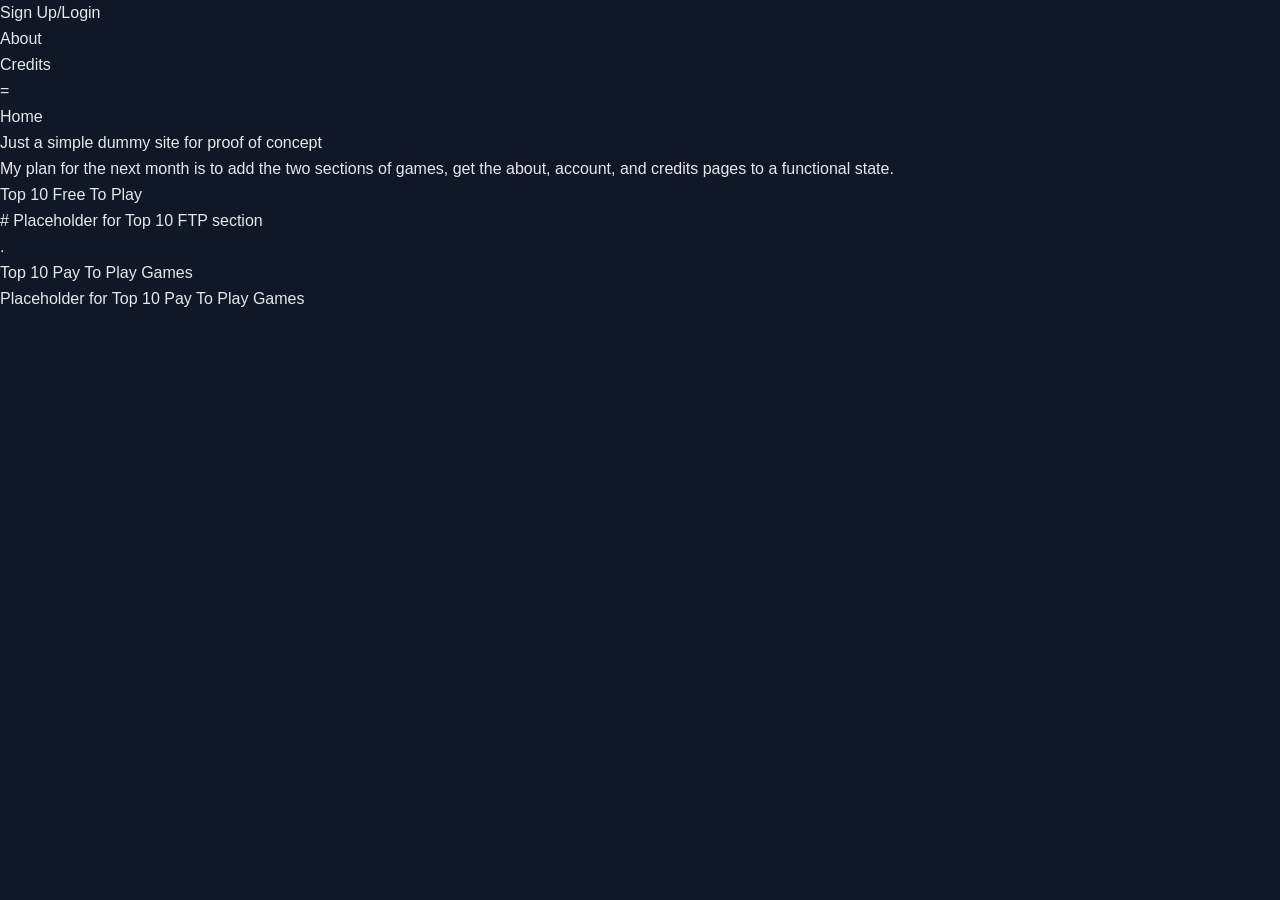
==== index.html @ 2b250dda "First Commit" ====
<!DOCTYPE html>
<html>

<head>
    <title>Gamespulse Capstone</title>
    <meta name="viewport" content="width=device-width, initial-scale=1">
    <style>
        @import url('https://fonts.googleapis.com/css2?family=BBH+Sans+Bogle&family=Oswald&display=swap');
    </style>
    <link href="output.css" rel="stylesheet">
</head>

<body class="bg-gray-900 text-gray-200 leading-relaxed">
    <header>
        <nav id="nav-list">
            <ul>
                <li><a href="account.html">Sign Up/Login</a></li>
                <li><a href="about.html">About</a></li>
                <li><a href="credits.html">Credits</a></li>
            </ul>
        </nav>
        <button type="button" onclick="toggleMenu(event)">=</button>
    </header>
    <section class="hero" aria-label="Intro hero">
        <div class="hero-content">
            <h1>Home</h1>
            <p class="subtitle">Just a simple dummy site for proof of concept</p>
        </div>
    
        <h2>

          My plan for the next month is to add the two sections of games, get the about, account, and credits pages to a functional state.

        </h2>
         

        <h2>
            Top 10 Free To Play
        </h2>
        
        # Placeholder for Top 10 FTP section
            
            <figcaption>.</figcaption>
        </figure>

        <p>
           
        </p>

        </p>
    </section>
    <section>
        <h2>
         Top 10 Pay To Play Games
        </h2>
        <h2>
           Placeholder for Top 10 Pay To Play Games
        </h2>

        </p>
    </section>
    <section id="desktop-section">
        <h2>
          
        <h2>
          
        </h2>  
          
      
          
        </p>
    </section>
    <script src="script.js"></script>
</body>
</html>
---- output.css ----
/*! tailwindcss v4.3.3 | MIT License | https://tailwindcss.com */
@layer properties;
@layer theme, base, components, utilities;
@layer theme {
  :root, :host {
    --font-sans: -apple-system, BlinkMacSystemFont, "Segoe UI", Roboto, "Helvetica Neue",
      "Noto Sans", Arial, sans-serif, "Apple Color Emoji", "Segoe UI Emoji",
      "Segoe UI Symbol", "Noto Color Emoji";
    --font-mono: ui-monospace, SFMono-Regular, Menlo, Monaco, Consolas, "Liberation Mono",
      "Courier New", monospace;
    --color-gray-200: oklch(92.8% 0.006 264.531);
    --color-gray-900: oklch(21% 0.034 264.665);
    --leading-relaxed: 1.625;
    --ease-in: cubic-bezier(0.4, 0, 1, 1);
    --ease-out: cubic-bezier(0, 0, 0.2, 1);
    --default-transition-duration: 150ms;
    --default-transition-timing-function: cubic-bezier(0.4, 0, 0.2, 1);
    --default-font-family: var(--font-sans);
    --default-mono-font-family: var(--font-mono);
  }
}
@layer base {
  *, ::after, ::before, ::backdrop, ::file-selector-button {
    box-sizing: border-box;
    margin: 0;
    padding: 0;
    border: 0 solid;
  }
  html, :host {
    line-height: 1.5;
    -webkit-text-size-adjust: 100%;
    tab-size: 4;
    font-family: var(--default-font-family, -apple-system, BlinkMacSystemFont, "Segoe UI", Roboto, "Helvetica Neue", "Noto Sans", Arial, sans-serif, "Apple Color Emoji", "Segoe UI Emoji", "Segoe UI Symbol", "Noto Color Emoji");
    font-feature-settings: var(--default-font-feature-settings, normal);
    font-variation-settings: var(--default-font-variation-settings, normal);
    -webkit-tap-highlight-color: transparent;
  }
  hr {
    height: 0;
    color: inherit;
    border-top-width: 1px;
  }
  abbr:where([title]) {
    -webkit-text-decoration: underline dotted;
    text-decoration: underline dotted;
  }
  h1, h2, h3, h4, h5, h6 {
    font-size: inherit;
    font-weight: inherit;
  }
  a {
    color: inherit;
    -webkit-text-decoration: inherit;
    text-decoration: inherit;
  }
  b, strong {
    font-weight: bolder;
  }
  code, kbd, samp, pre {
    font-family: var(--default-mono-font-family, ui-monospace, SFMono-Regular, Menlo, Monaco, Consolas, "Liberation Mono", "Courier New", monospace);
    font-feature-settings: var(--default-mono-font-feature-settings, normal);
    font-variation-settings: var(--default-mono-font-variation-settings, normal);
    font-size: 1em;
  }
  small {
    font-size: 80%;
  }
  sub, sup {
    font-size: 75%;
    line-height: 0;
    position: relative;
    vertical-align: baseline;
  }
  sub {
    bottom: -0.25em;
  }
  sup {
    top: -0.5em;
  }
  table {
    text-indent: 0;
    border-color: inherit;
    border-collapse: collapse;
  }
  :-moz-focusring:where(:not(iframe)) {
    outline: auto;
  }
  progress {
    vertical-align: baseline;
  }
  summary {
    display: list-item;
  }
  ol, ul, menu {
    list-style: none;
  }
  img, svg, video, canvas, audio, iframe, embed, object {
    display: block;
    vertical-align: middle;
  }
  img, video {
    max-width: 100%;
    height: auto;
  }
  button, input, select, optgroup, textarea, ::file-selector-button {
    font: inherit;
    font-feature-settings: inherit;
    font-variation-settings: inherit;
    letter-spacing: inherit;
    color: inherit;
    border-radius: 0;
    background-color: transparent;
    opacity: 1;
  }
  :where(select:is([multiple], [size])) optgroup {
    font-weight: bolder;
  }
  :where(select:is([multiple], [size])) optgroup option {
    padding-inline-start: 20px;
  }
  ::file-selector-button {
    margin-inline-end: 4px;
  }
  ::placeholder {
    opacity: 1;
  }
  @supports (not (-webkit-appearance: -apple-pay-button))  or (contain-intrinsic-size: 1px) {
    ::placeholder {
      color: currentcolor;
      @supports (color: color-mix(in lab, red, red)) {
        color: color-mix(in oklab, currentcolor 50%, transparent);
      }
    }
  }
  textarea {
    resize: vertical;
  }
  ::-webkit-search-decoration {
    -webkit-appearance: none;
  }
  ::-webkit-date-and-time-value {
    min-height: 1lh;
    text-align: inherit;
  }
  ::-webkit-datetime-edit {
    display: inline-flex;
  }
  ::-webkit-datetime-edit-fields-wrapper {
    padding: 0;
  }
  ::-webkit-datetime-edit, ::-webkit-datetime-edit-year-field, ::-webkit-datetime-edit-month-field, ::-webkit-datetime-edit-day-field, ::-webkit-datetime-edit-hour-field, ::-webkit-datetime-edit-minute-field, ::-webkit-datetime-edit-second-field, ::-webkit-datetime-edit-millisecond-field, ::-webkit-datetime-edit-meridiem-field {
    padding-block: 0;
  }
  ::-webkit-calendar-picker-indicator {
    line-height: 1;
  }
  :-moz-ui-invalid {
    box-shadow: none;
  }
  button, input:where([type="button"], [type="reset"], [type="submit"]), ::file-selector-button {
    appearance: button;
  }
  ::-webkit-inner-spin-button, ::-webkit-outer-spin-button {
    height: auto;
  }
  [hidden]:where(:not([hidden="until-found"])) {
    display: none !important;
  }
}
@layer utilities {
  .block {
    display: block;
  }
  .table {
    display: table;
  }
  .border-collapse {
    border-collapse: collapse;
  }
  .resize {
    resize: both;
  }
  .border {
    border-style: var(--tw-border-style);
    border-width: 1px;
  }
  .bg-gray-900 {
    background-color: var(--color-gray-900);
  }
  .leading-relaxed {
    --tw-leading: var(--leading-relaxed);
    line-height: var(--leading-relaxed);
  }
  .text-gray-200 {
    color: var(--color-gray-200);
  }
  .underline {
    text-decoration-line: underline;
  }
  .outline {
    outline-style: var(--tw-outline-style);
    outline-width: 1px;
  }
  .transition {
    transition-property: color, background-color, border-color, outline-color, text-decoration-color, fill, stroke, --tw-gradient-from, --tw-gradient-via, --tw-gradient-to, opacity, box-shadow, transform, translate, scale, rotate, filter, -webkit-backdrop-filter, backdrop-filter, display, content-visibility, overlay, pointer-events;
    transition-timing-function: var(--tw-ease, var(--default-transition-timing-function));
    transition-duration: var(--tw-duration, var(--default-transition-duration));
  }
  .ease-in {
    --tw-ease: var(--ease-in);
    transition-timing-function: var(--ease-in);
  }
  .ease-out {
    --tw-ease: var(--ease-out);
    transition-timing-function: var(--ease-out);
  }
}
@property --tw-border-style {
  syntax: "*";
  inherits: false;
  initial-value: solid;
}
@property --tw-leading {
  syntax: "*";
  inherits: false;
}
@property --tw-outline-style {
  syntax: "*";
  inherits: false;
  initial-value: solid;
}
@property --tw-ease {
  syntax: "*";
  inherits: false;
}
@layer properties {
  @supports ((-webkit-hyphens: none) and (not (margin-trim: inline))) or ((-moz-orient: inline) and (not (color:rgb(from red r g b)))) {
    *, ::before, ::after, ::backdrop {
      --tw-border-style: solid;
      --tw-leading: initial;
      --tw-outline-style: solid;
      --tw-ease: initial;
    }
  }
}
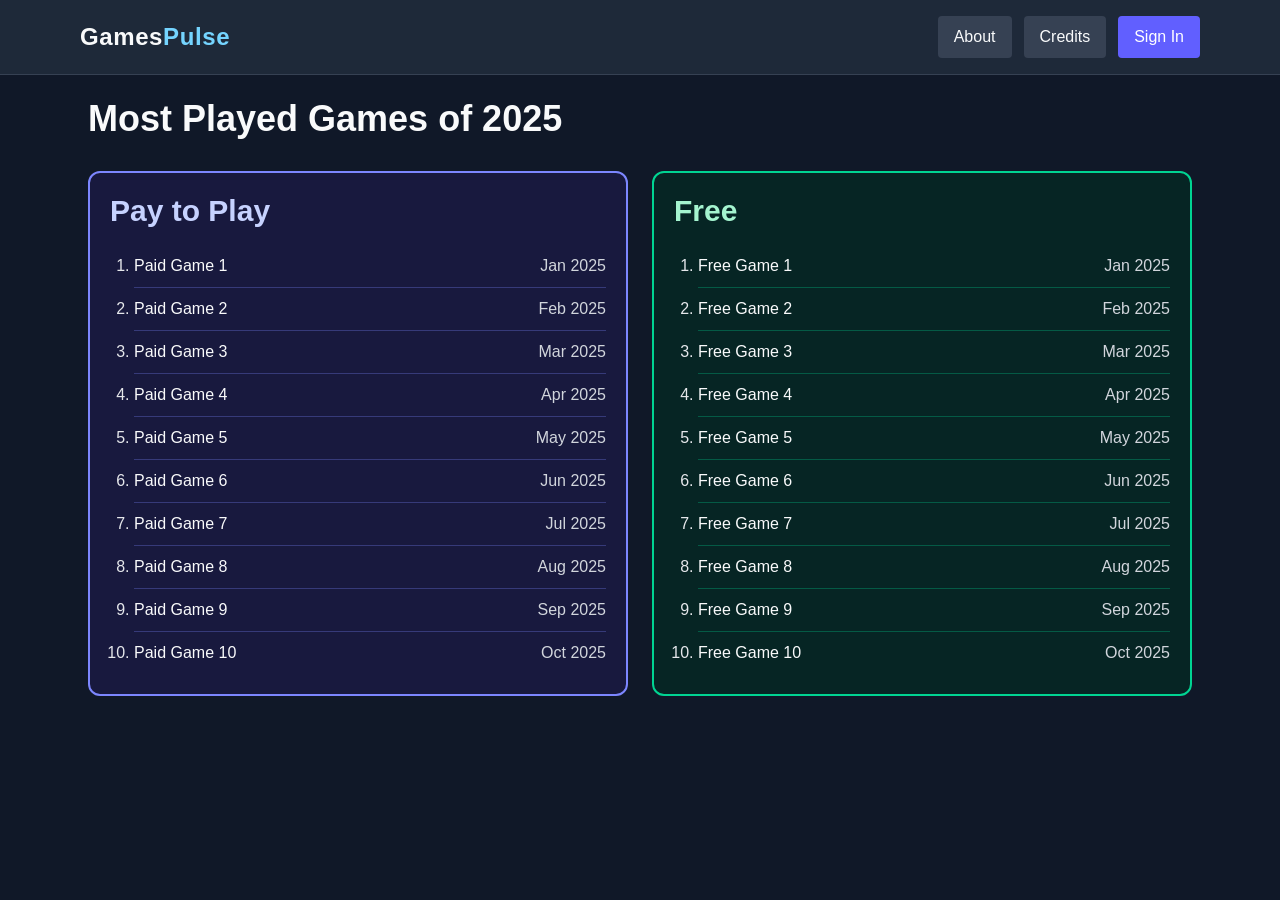
==== commit c712c926: "baseline. Plan to make some more changes" ====
--- a/index.html
+++ b/index.html
@@ -1,75 +1,67 @@
 <!DOCTYPE html>
-<html>
+<html lang="en">
+<head>
+  <title>GamesPulse | Most Played Games of 2025</title>
+  <meta name="viewport" content="width=device-width, initial-scale=1">
+  <link href="output.css" rel="stylesheet">
+</head>
+<body class="bg-gray-900 text-gray-200 leading-relaxed">
 
-<head>
-    <title>Gamespulse Capstone</title>
-    <meta name="viewport" content="width=device-width, initial-scale=1">
-    <style>
-        @import url('https://fonts.googleapis.com/css2?family=BBH+Sans+Bogle&family=Oswald&display=swap');
-    </style>
-    <link href="output.css" rel="stylesheet">
-</head>
+  <header class="bg-gray-800 border-b border-gray-700">
+    <div class="max-w-6xl mx-auto flex flex-wrap items-center justify-between gap-4 p-4">
+      <a href="index.html" aria-label="GamesPulse home" class="text-2xl font-extrabold tracking-wide text-gray-50 rounded focus:outline-none focus:ring-2 focus:ring-sky-300">Games<span class="text-sky-300">Pulse</span></a>
+      <nav id="nav-list" aria-label="Main">
+        <ul class="flex flex-wrap gap-3">
+          <li><a href="about.html" class="inline-block bg-gray-700 hover:bg-gray-600 text-gray-50 px-4 py-2 rounded focus:outline-none focus:ring-2 focus:ring-sky-300">About</a></li>
+          <li><a href="credits.html" class="inline-block bg-gray-700 hover:bg-gray-600 text-gray-50 px-4 py-2 rounded focus:outline-none focus:ring-2 focus:ring-sky-300">Credits</a></li>
+          <li><a href="account.html" class="inline-block bg-indigo-500 hover:bg-indigo-400 text-white px-4 py-2 rounded focus:outline-none focus:ring-2 focus:ring-sky-300">Sign In</a></li>
+        </ul>
+      </nav>
+    </div>
+  </header>
 
-<body class="bg-gray-900 text-gray-200 leading-relaxed">
-    <header>
-        <nav id="nav-list">
-            <ul>
-                <li><a href="account.html">Sign Up/Login</a></li>
-                <li><a href="about.html">About</a></li>
-                <li><a href="credits.html">Credits</a></li>
-            </ul>
-        </nav>
-        <button type="button" onclick="toggleMenu(event)">=</button>
-    </header>
-    <section class="hero" aria-label="Intro hero">
-        <div class="hero-content">
-            <h1>Home</h1>
-            <p class="subtitle">Just a simple dummy site for proof of concept</p>
-        </div>
-    
-        <h2>
+  <main class="max-w-6xl mx-auto p-6 space-y-8">
+    <h1 class="text-4xl font-bold text-gray-50">Most Played Games of 2025</h1>
 
-          My plan for the next month is to add the two sections of games, get the about, account, and credits pages to a functional state.
+    <div class="grid gap-6 md:grid-cols-2 items-start">
 
-        </h2>
-         
+      <!-- PAY TO PLAY (left) -->
+      <section aria-labelledby="paid-heading" class="bg-indigo-950/60 border-2 border-indigo-400 rounded-xl p-5">
+        <h2 id="paid-heading" class="text-3xl font-bold text-indigo-200 mb-4">Pay to Play</h2>
+        <ol class="list-decimal pl-6 divide-y divide-indigo-400/30">
+          <li class="py-2"><div class="flex justify-between gap-4"><span class="text-gray-50">Paid Game 1</span><time class="text-gray-300" datetime="2025-01-01">Jan 2025</time></div></li>
+          <li class="py-2"><div class="flex justify-between gap-4"><span class="text-gray-50">Paid Game 2</span><time class="text-gray-300" datetime="2025-02-01">Feb 2025</time></div></li>
+          <li class="py-2"><div class="flex justify-between gap-4"><span class="text-gray-50">Paid Game 3</span><time class="text-gray-300" datetime="2025-03-01">Mar 2025</time></div></li>
+          <li class="py-2"><div class="flex justify-between gap-4"><span class="text-gray-50">Paid Game 4</span><time class="text-gray-300" datetime="2025-04-01">Apr 2025</time></div></li>
+          <li class="py-2"><div class="flex justify-between gap-4"><span class="text-gray-50">Paid Game 5</span><time class="text-gray-300" datetime="2025-05-01">May 2025</time></div></li>
+          <li class="py-2"><div class="flex justify-between gap-4"><span class="text-gray-50">Paid Game 6</span><time class="text-gray-300" datetime="2025-06-01">Jun 2025</time></div></li>
+          <li class="py-2"><div class="flex justify-between gap-4"><span class="text-gray-50">Paid Game 7</span><time class="text-gray-300" datetime="2025-07-01">Jul 2025</time></div></li>
+          <li class="py-2"><div class="flex justify-between gap-4"><span class="text-gray-50">Paid Game 8</span><time class="text-gray-300" datetime="2025-08-01">Aug 2025</time></div></li>
+          <li class="py-2"><div class="flex justify-between gap-4"><span class="text-gray-50">Paid Game 9</span><time class="text-gray-300" datetime="2025-09-01">Sep 2025</time></div></li>
+          <li class="py-2"><div class="flex justify-between gap-4"><span class="text-gray-50">Paid Game 10</span><time class="text-gray-300" datetime="2025-10-01">Oct 2025</time></div></li>
+        </ol>
+      </section>
 
-        <h2>
-            Top 10 Free To Play
-        </h2>
-        
-        # Placeholder for Top 10 FTP section
-            
-            <figcaption>.</figcaption>
-        </figure>
+      <!-- FREE (right) -->
+      <section aria-labelledby="free-heading" class="bg-emerald-950/60 border-2 border-emerald-400 rounded-xl p-5">
+        <h2 id="free-heading" class="text-3xl font-bold text-emerald-200 mb-4">Free</h2>
+        <ol class="list-decimal pl-6 divide-y divide-emerald-400/30">
+          <li class="py-2"><div class="flex justify-between gap-4"><span class="text-gray-50">Free Game 1</span><time class="text-gray-300" datetime="2025-01-01">Jan 2025</time></div></li>
+          <li class="py-2"><div class="flex justify-between gap-4"><span class="text-gray-50">Free Game 2</span><time class="text-gray-300" datetime="2025-02-01">Feb 2025</time></div></li>
+          <li class="py-2"><div class="flex justify-between gap-4"><span class="text-gray-50">Free Game 3</span><time class="text-gray-300" datetime="2025-03-01">Mar 2025</time></div></li>
+          <li class="py-2"><div class="flex justify-between gap-4"><span class="text-gray-50">Free Game 4</span><time class="text-gray-300" datetime="2025-04-01">Apr 2025</time></div></li>
+          <li class="py-2"><div class="flex justify-between gap-4"><span class="text-gray-50">Free Game 5</span><time class="text-gray-300" datetime="2025-05-01">May 2025</time></div></li>
+          <li class="py-2"><div class="flex justify-between gap-4"><span class="text-gray-50">Free Game 6</span><time class="text-gray-300" datetime="2025-06-01">Jun 2025</time></div></li>
+          <li class="py-2"><div class="flex justify-between gap-4"><span class="text-gray-50">Free Game 7</span><time class="text-gray-300" datetime="2025-07-01">Jul 2025</time></div></li>
+          <li class="py-2"><div class="flex justify-between gap-4"><span class="text-gray-50">Free Game 8</span><time class="text-gray-300" datetime="2025-08-01">Aug 2025</time></div></li>
+          <li class="py-2"><div class="flex justify-between gap-4"><span class="text-gray-50">Free Game 9</span><time class="text-gray-300" datetime="2025-09-01">Sep 2025</time></div></li>
+          <li class="py-2"><div class="flex justify-between gap-4"><span class="text-gray-50">Free Game 10</span><time class="text-gray-300" datetime="2025-10-01">Oct 2025</time></div></li>
+        </ol>
+      </section>
 
-        <p>
-           
-        </p>
+    </div>
+  </main>
 
-        </p>
-    </section>
-    <section>
-        <h2>
-         Top 10 Pay To Play Games
-        </h2>
-        <h2>
-           Placeholder for Top 10 Pay To Play Games
-        </h2>
-
-        </p>
-    </section>
-    <section id="desktop-section">
-        <h2>
-          
-        <h2>
-          
-        </h2>  
-          
-      
-          
-        </p>
-    </section>
-    <script src="script.js"></script>
+  <script src="script.js"></script>
 </body>
 </html>
--- a/output.css
+++ b/output.css
@@ -8,9 +8,47 @@
       "Segoe UI Symbol", "Noto Color Emoji";
     --font-mono: ui-monospace, SFMono-Regular, Menlo, Monaco, Consolas, "Liberation Mono",
       "Courier New", monospace;
+    --color-red-300: oklch(80.8% 0.114 19.571);
+    --color-emerald-200: oklch(90.5% 0.093 164.15);
+    --color-emerald-400: oklch(76.5% 0.177 163.223);
+    --color-emerald-950: oklch(26.2% 0.051 172.552);
+    --color-sky-300: oklch(82.8% 0.111 230.318);
+    --color-indigo-200: oklch(87% 0.065 274.039);
+    --color-indigo-400: oklch(67.3% 0.182 276.935);
+    --color-indigo-500: oklch(58.5% 0.233 277.117);
+    --color-indigo-950: oklch(25.7% 0.09 281.288);
+    --color-gray-50: oklch(98.5% 0.002 247.839);
+    --color-gray-100: oklch(96.7% 0.003 264.542);
     --color-gray-200: oklch(92.8% 0.006 264.531);
+    --color-gray-300: oklch(87.2% 0.01 258.338);
+    --color-gray-600: oklch(44.6% 0.03 256.802);
+    --color-gray-700: oklch(37.3% 0.034 259.733);
+    --color-gray-800: oklch(27.8% 0.033 256.848);
     --color-gray-900: oklch(21% 0.034 264.665);
+    --color-white: #fff;
+    --spacing: 0.25rem;
+    --container-md: 28rem;
+    --container-3xl: 48rem;
+    --container-6xl: 72rem;
+    --text-sm: 0.875rem;
+    --text-sm--line-height: calc(1.25 / 0.875);
+    --text-base: 1rem;
+    --text-base--line-height: calc(1.5 / 1);
+    --text-xl: 1.25rem;
+    --text-xl--line-height: calc(1.75 / 1.25);
+    --text-2xl: 1.5rem;
+    --text-2xl--line-height: calc(2 / 1.5);
+    --text-3xl: 1.875rem;
+    --text-3xl--line-height: calc(2.25 / 1.875);
+    --text-4xl: 2.25rem;
+    --text-4xl--line-height: calc(2.5 / 2.25);
+    --font-weight-semibold: 600;
+    --font-weight-bold: 700;
+    --font-weight-extrabold: 800;
+    --tracking-wide: 0.025em;
     --leading-relaxed: 1.625;
+    --radius-lg: 0.5rem;
+    --radius-xl: 0.75rem;
     --ease-in: cubic-bezier(0.4, 0, 1, 1);
     --ease-out: cubic-bezier(0, 0, 0.2, 1);
     --default-transition-duration: 150ms;
@@ -168,31 +206,342 @@
   }
 }
 @layer utilities {
+  .mx-auto {
+    margin-inline: auto;
+  }
+  .mt-12 {
+    margin-top: calc(var(--spacing) * 12);
+  }
+  .mb-1 {
+    margin-bottom: var(--spacing);
+  }
+  .mb-4 {
+    margin-bottom: calc(var(--spacing) * 4);
+  }
+  .mb-5 {
+    margin-bottom: calc(var(--spacing) * 5);
+  }
   .block {
     display: block;
   }
+  .flex {
+    display: flex;
+  }
+  .grid {
+    display: grid;
+  }
+  .inline-block {
+    display: inline-block;
+  }
   .table {
     display: table;
   }
+  .aspect-3\/4 {
+    aspect-ratio: 3/4;
+  }
+  .w-full {
+    width: 100%;
+  }
+  .max-w-3xl {
+    max-width: var(--container-3xl);
+  }
+  .max-w-6xl {
+    max-width: var(--container-6xl);
+  }
+  .max-w-md {
+    max-width: var(--container-md);
+  }
   .border-collapse {
     border-collapse: collapse;
   }
   .resize {
     resize: both;
+  }
+  .list-decimal {
+    list-style-type: decimal;
+  }
+  .list-disc {
+    list-style-type: disc;
+  }
+  .grid-cols-\[repeat\(auto-fill\,minmax\(9rem\,1fr\)\)\] {
+    grid-template-columns: repeat(auto-fill,minmax(9rem,1fr));
+  }
+  .flex-col {
+    flex-direction: column;
+  }
+  .flex-wrap {
+    flex-wrap: wrap;
+  }
+  .items-center {
+    align-items: center;
+  }
+  .items-start {
+    align-items: flex-start;
+  }
+  .justify-between {
+    justify-content: space-between;
+  }
+  .gap-3 {
+    gap: calc(var(--spacing) * 3);
+  }
+  .gap-4 {
+    gap: calc(var(--spacing) * 4);
+  }
+  .gap-6 {
+    gap: calc(var(--spacing) * 6);
+  }
+  :where(.space-y-1 > :not(:last-child)) {
+    --tw-space-y-reverse: 0;
+    margin-block-start: calc(var(--spacing) * var(--tw-space-y-reverse));
+    margin-block-end: calc(var(--spacing) * calc(1 - var(--tw-space-y-reverse)));
+  }
+  :where(.space-y-2 > :not(:last-child)) {
+    --tw-space-y-reverse: 0;
+    margin-block-start: calc(calc(var(--spacing) * 2) * var(--tw-space-y-reverse));
+    margin-block-end: calc(calc(var(--spacing) * 2) * calc(1 - var(--tw-space-y-reverse)));
+  }
+  :where(.space-y-3 > :not(:last-child)) {
+    --tw-space-y-reverse: 0;
+    margin-block-start: calc(calc(var(--spacing) * 3) * var(--tw-space-y-reverse));
+    margin-block-end: calc(calc(var(--spacing) * 3) * calc(1 - var(--tw-space-y-reverse)));
+  }
+  :where(.space-y-4 > :not(:last-child)) {
+    --tw-space-y-reverse: 0;
+    margin-block-start: calc(calc(var(--spacing) * 4) * var(--tw-space-y-reverse));
+    margin-block-end: calc(calc(var(--spacing) * 4) * calc(1 - var(--tw-space-y-reverse)));
+  }
+  :where(.space-y-6 > :not(:last-child)) {
+    --tw-space-y-reverse: 0;
+    margin-block-start: calc(calc(var(--spacing) * 6) * var(--tw-space-y-reverse));
+    margin-block-end: calc(calc(var(--spacing) * 6) * calc(1 - var(--tw-space-y-reverse)));
+  }
+  :where(.space-y-8 > :not(:last-child)) {
+    --tw-space-y-reverse: 0;
+    margin-block-start: calc(calc(var(--spacing) * 8) * var(--tw-space-y-reverse));
+    margin-block-end: calc(calc(var(--spacing) * 8) * calc(1 - var(--tw-space-y-reverse)));
+  }
+  :where(.divide-y > :not(:last-child)) {
+    --tw-divide-y-reverse: 0;
+    border-bottom-style: var(--tw-border-style);
+    border-top-style: var(--tw-border-style);
+    border-top-width: calc(1px * var(--tw-divide-y-reverse));
+    border-bottom-width: calc(1px * calc(1 - var(--tw-divide-y-reverse)));
+  }
+  :where(.divide-emerald-400 > :not(:last-child)) {
+    border-color: var(--color-emerald-400);
+  }
+  :where(.divide-emerald-400\/30 > :not(:last-child)) {
+    border-color: color-mix(in srgb, oklch(76.5% 0.177 163.223) 30%, transparent);
+    @supports (color: color-mix(in lab, red, red)) {
+      border-color: color-mix(in oklab, var(--color-emerald-400) 30%, transparent);
+    }
+  }
+  :where(.divide-indigo-400 > :not(:last-child)) {
+    border-color: var(--color-indigo-400);
+  }
+  :where(.divide-indigo-400\/30 > :not(:last-child)) {
+    border-color: color-mix(in srgb, oklch(67.3% 0.182 276.935) 30%, transparent);
+    @supports (color: color-mix(in lab, red, red)) {
+      border-color: color-mix(in oklab, var(--color-indigo-400) 30%, transparent);
+    }
+  }
+  .overflow-hidden {
+    overflow: hidden;
+  }
+  .rounded {
+    border-radius: 0.25rem;
+  }
+  .rounded-lg {
+    border-radius: var(--radius-lg);
+  }
+  .rounded-xl {
+    border-radius: var(--radius-xl);
   }
   .border {
     border-style: var(--tw-border-style);
     border-width: 1px;
   }
+  .border-2 {
+    border-style: var(--tw-border-style);
+    border-width: 2px;
+  }
+  .border-t {
+    border-top-style: var(--tw-border-style);
+    border-top-width: 1px;
+  }
+  .border-b {
+    border-bottom-style: var(--tw-border-style);
+    border-bottom-width: 1px;
+  }
+  .border-emerald-400 {
+    border-color: var(--color-emerald-400);
+  }
+  .border-emerald-400\/40 {
+    border-color: color-mix(in srgb, oklch(76.5% 0.177 163.223) 40%, transparent);
+    @supports (color: color-mix(in lab, red, red)) {
+      border-color: color-mix(in oklab, var(--color-emerald-400) 40%, transparent);
+    }
+  }
+  .border-emerald-400\/50 {
+    border-color: color-mix(in srgb, oklch(76.5% 0.177 163.223) 50%, transparent);
+    @supports (color: color-mix(in lab, red, red)) {
+      border-color: color-mix(in oklab, var(--color-emerald-400) 50%, transparent);
+    }
+  }
+  .border-gray-600 {
+    border-color: var(--color-gray-600);
+  }
+  .border-gray-700 {
+    border-color: var(--color-gray-700);
+  }
+  .border-indigo-400 {
+    border-color: var(--color-indigo-400);
+  }
+  .border-indigo-400\/40 {
+    border-color: color-mix(in srgb, oklch(67.3% 0.182 276.935) 40%, transparent);
+    @supports (color: color-mix(in lab, red, red)) {
+      border-color: color-mix(in oklab, var(--color-indigo-400) 40%, transparent);
+    }
+  }
+  .border-indigo-400\/50 {
+    border-color: color-mix(in srgb, oklch(67.3% 0.182 276.935) 50%, transparent);
+    @supports (color: color-mix(in lab, red, red)) {
+      border-color: color-mix(in oklab, var(--color-indigo-400) 50%, transparent);
+    }
+  }
+  .bg-emerald-950 {
+    background-color: var(--color-emerald-950);
+  }
+  .bg-emerald-950\/60 {
+    background-color: color-mix(in srgb, oklch(26.2% 0.051 172.552) 60%, transparent);
+    @supports (color: color-mix(in lab, red, red)) {
+      background-color: color-mix(in oklab, var(--color-emerald-950) 60%, transparent);
+    }
+  }
+  .bg-gray-700 {
+    background-color: var(--color-gray-700);
+  }
+  .bg-gray-800 {
+    background-color: var(--color-gray-800);
+  }
   .bg-gray-900 {
     background-color: var(--color-gray-900);
+  }
+  .bg-indigo-500 {
+    background-color: var(--color-indigo-500);
+  }
+  .bg-indigo-950 {
+    background-color: var(--color-indigo-950);
+  }
+  .bg-indigo-950\/60 {
+    background-color: color-mix(in srgb, oklch(25.7% 0.09 281.288) 60%, transparent);
+    @supports (color: color-mix(in lab, red, red)) {
+      background-color: color-mix(in oklab, var(--color-indigo-950) 60%, transparent);
+    }
+  }
+  .object-cover {
+    object-fit: cover;
+  }
+  .p-2 {
+    padding: calc(var(--spacing) * 2);
+  }
+  .p-3 {
+    padding: calc(var(--spacing) * 3);
+  }
+  .p-4 {
+    padding: calc(var(--spacing) * 4);
+  }
+  .p-5 {
+    padding: calc(var(--spacing) * 5);
+  }
+  .p-6 {
+    padding: calc(var(--spacing) * 6);
+  }
+  .px-4 {
+    padding-inline: calc(var(--spacing) * 4);
+  }
+  .py-2 {
+    padding-block: calc(var(--spacing) * 2);
+  }
+  .pb-2 {
+    padding-bottom: calc(var(--spacing) * 2);
+  }
+  .pl-6 {
+    padding-left: calc(var(--spacing) * 6);
+  }
+  .text-center {
+    text-align: center;
+  }
+  .text-2xl {
+    font-size: var(--text-2xl);
+    line-height: var(--tw-leading, var(--text-2xl--line-height));
+  }
+  .text-3xl {
+    font-size: var(--text-3xl);
+    line-height: var(--tw-leading, var(--text-3xl--line-height));
+  }
+  .text-4xl {
+    font-size: var(--text-4xl);
+    line-height: var(--tw-leading, var(--text-4xl--line-height));
+  }
+  .text-base {
+    font-size: var(--text-base);
+    line-height: var(--tw-leading, var(--text-base--line-height));
+  }
+  .text-sm {
+    font-size: var(--text-sm);
+    line-height: var(--tw-leading, var(--text-sm--line-height));
+  }
+  .text-xl {
+    font-size: var(--text-xl);
+    line-height: var(--tw-leading, var(--text-xl--line-height));
   }
   .leading-relaxed {
     --tw-leading: var(--leading-relaxed);
     line-height: var(--leading-relaxed);
   }
+  .font-bold {
+    --tw-font-weight: var(--font-weight-bold);
+    font-weight: var(--font-weight-bold);
+  }
+  .font-extrabold {
+    --tw-font-weight: var(--font-weight-extrabold);
+    font-weight: var(--font-weight-extrabold);
+  }
+  .font-semibold {
+    --tw-font-weight: var(--font-weight-semibold);
+    font-weight: var(--font-weight-semibold);
+  }
+  .tracking-wide {
+    --tw-tracking: var(--tracking-wide);
+    letter-spacing: var(--tracking-wide);
+  }
+  .text-emerald-200 {
+    color: var(--color-emerald-200);
+  }
+  .text-gray-50 {
+    color: var(--color-gray-50);
+  }
+  .text-gray-100 {
+    color: var(--color-gray-100);
+  }
   .text-gray-200 {
     color: var(--color-gray-200);
+  }
+  .text-gray-300 {
+    color: var(--color-gray-300);
+  }
+  .text-indigo-200 {
+    color: var(--color-indigo-200);
+  }
+  .text-red-300 {
+    color: var(--color-red-300);
+  }
+  .text-sky-300 {
+    color: var(--color-sky-300);
+  }
+  .text-white {
+    color: var(--color-white);
   }
   .underline {
     text-decoration-line: underline;
@@ -214,6 +563,43 @@
     --tw-ease: var(--ease-out);
     transition-timing-function: var(--ease-out);
   }
+  @media (hover: hover) {
+    .hover\:bg-gray-600:hover {
+      background-color: var(--color-gray-600);
+    }
+    .hover\:bg-indigo-400:hover {
+      background-color: var(--color-indigo-400);
+    }
+    .hover\:underline:hover {
+      text-decoration-line: underline;
+    }
+  }
+  .focus\:ring-2:focus {
+    --tw-ring-shadow: var(--tw-ring-inset,) 0 0 0 calc(2px + var(--tw-ring-offset-width)) var(--tw-ring-color, currentcolor);
+    box-shadow: var(--tw-inset-shadow), var(--tw-inset-ring-shadow), var(--tw-ring-offset-shadow), var(--tw-ring-shadow), var(--tw-shadow);
+  }
+  .focus\:ring-sky-300:focus {
+    --tw-ring-color: var(--color-sky-300);
+  }
+  .focus\:outline-none:focus {
+    --tw-outline-style: none;
+    outline-style: none;
+  }
+  @media (width >= 48rem) {
+    .md\:grid-cols-2 {
+      grid-template-columns: repeat(2, minmax(0, 1fr));
+    }
+  }
+}
+@property --tw-space-y-reverse {
+  syntax: "*";
+  inherits: false;
+  initial-value: 0;
+}
+@property --tw-divide-y-reverse {
+  syntax: "*";
+  inherits: false;
+  initial-value: 0;
 }
 @property --tw-border-style {
   syntax: "*";
@@ -224,6 +610,14 @@
   syntax: "*";
   inherits: false;
 }
+@property --tw-font-weight {
+  syntax: "*";
+  inherits: false;
+}
+@property --tw-tracking {
+  syntax: "*";
+  inherits: false;
+}
 @property --tw-outline-style {
   syntax: "*";
   inherits: false;
@@ -232,14 +626,97 @@
 @property --tw-ease {
   syntax: "*";
   inherits: false;
+}
+@property --tw-shadow {
+  syntax: "*";
+  inherits: false;
+  initial-value: 0 0 #0000;
+}
+@property --tw-shadow-color {
+  syntax: "*";
+  inherits: false;
+}
+@property --tw-shadow-alpha {
+  syntax: "<percentage>";
+  inherits: false;
+  initial-value: 100%;
+}
+@property --tw-inset-shadow {
+  syntax: "*";
+  inherits: false;
+  initial-value: 0 0 #0000;
+}
+@property --tw-inset-shadow-color {
+  syntax: "*";
+  inherits: false;
+}
+@property --tw-inset-shadow-alpha {
+  syntax: "<percentage>";
+  inherits: false;
+  initial-value: 100%;
+}
+@property --tw-ring-color {
+  syntax: "*";
+  inherits: false;
+}
+@property --tw-ring-shadow {
+  syntax: "*";
+  inherits: false;
+  initial-value: 0 0 #0000;
+}
+@property --tw-inset-ring-color {
+  syntax: "*";
+  inherits: false;
+}
+@property --tw-inset-ring-shadow {
+  syntax: "*";
+  inherits: false;
+  initial-value: 0 0 #0000;
+}
+@property --tw-ring-inset {
+  syntax: "*";
+  inherits: false;
+}
+@property --tw-ring-offset-width {
+  syntax: "<length>";
+  inherits: false;
+  initial-value: 0px;
+}
+@property --tw-ring-offset-color {
+  syntax: "*";
+  inherits: false;
+  initial-value: #fff;
+}
+@property --tw-ring-offset-shadow {
+  syntax: "*";
+  inherits: false;
+  initial-value: 0 0 #0000;
 }
 @layer properties {
   @supports ((-webkit-hyphens: none) and (not (margin-trim: inline))) or ((-moz-orient: inline) and (not (color:rgb(from red r g b)))) {
     *, ::before, ::after, ::backdrop {
+      --tw-space-y-reverse: 0;
+      --tw-divide-y-reverse: 0;
       --tw-border-style: solid;
       --tw-leading: initial;
+      --tw-font-weight: initial;
+      --tw-tracking: initial;
       --tw-outline-style: solid;
       --tw-ease: initial;
-    }
-  }
-}
+      --tw-shadow: 0 0 #0000;
+      --tw-shadow-color: initial;
+      --tw-shadow-alpha: 100%;
+      --tw-inset-shadow: 0 0 #0000;
+      --tw-inset-shadow-color: initial;
+      --tw-inset-shadow-alpha: 100%;
+      --tw-ring-color: initial;
+      --tw-ring-shadow: 0 0 #0000;
+      --tw-inset-ring-color: initial;
+      --tw-inset-ring-shadow: 0 0 #0000;
+      --tw-ring-inset: initial;
+      --tw-ring-offset-width: 0px;
+      --tw-ring-offset-color: #fff;
+      --tw-ring-offset-shadow: 0 0 #0000;
+    }
+  }
+}
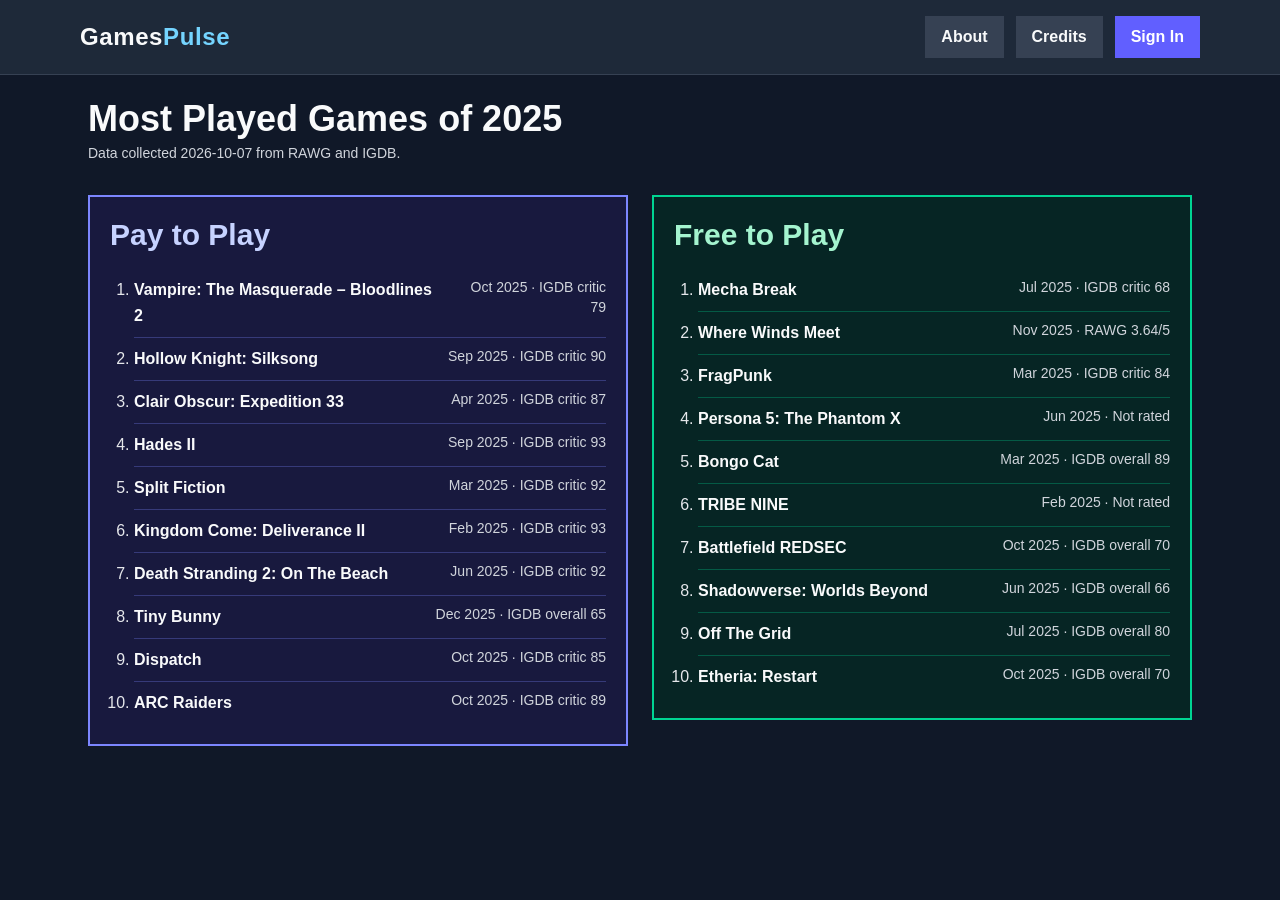
==== commit 0121baac: "added visuals and each sections as a proof of progress" ====
--- a/index.html
+++ b/index.html
@@ -1,67 +1,52 @@
 <!DOCTYPE html>
 <html lang="en">
 <head>
-  <title>GamesPulse | Most Played Games of 2025</title>
+  <title>GamesPulse Capstone | Most Played Games of 2025</title>
   <meta name="viewport" content="width=device-width, initial-scale=1">
   <link href="output.css" rel="stylesheet">
 </head>
-<body class="bg-gray-900 text-gray-200 leading-relaxed">
+<body style="font-family: Arial, Helvetica, sans-serif;" class="bg-gray-900 text-gray-200 leading-relaxed">
 
   <header class="bg-gray-800 border-b border-gray-700">
     <div class="max-w-6xl mx-auto flex flex-wrap items-center justify-between gap-4 p-4">
-      <a href="index.html" aria-label="GamesPulse home" class="text-2xl font-extrabold tracking-wide text-gray-50 rounded focus:outline-none focus:ring-2 focus:ring-sky-300">Games<span class="text-sky-300">Pulse</span></a>
+      <a href="index.html" aria-label="GamesPulse home" class="text-2xl font-bold tracking-wide text-gray-50 focus:outline-none focus:ring-2 focus:ring-sky-300">Games<span class="text-sky-300">Pulse</span></a>
       <nav id="nav-list" aria-label="Main">
         <ul class="flex flex-wrap gap-3">
-          <li><a href="about.html" class="inline-block bg-gray-700 hover:bg-gray-600 text-gray-50 px-4 py-2 rounded focus:outline-none focus:ring-2 focus:ring-sky-300">About</a></li>
-          <li><a href="credits.html" class="inline-block bg-gray-700 hover:bg-gray-600 text-gray-50 px-4 py-2 rounded focus:outline-none focus:ring-2 focus:ring-sky-300">Credits</a></li>
-          <li><a href="account.html" class="inline-block bg-indigo-500 hover:bg-indigo-400 text-white px-4 py-2 rounded focus:outline-none focus:ring-2 focus:ring-sky-300">Sign In</a></li>
+          <li><a href="about.html" class="inline-block bg-gray-700 hover:bg-gray-600 text-gray-50 font-bold px-4 py-2 focus:outline-none focus:ring-2 focus:ring-sky-300">About</a></li>
+          <li><a href="credits.html" class="inline-block bg-gray-700 hover:bg-gray-600 text-gray-50 font-bold px-4 py-2 focus:outline-none focus:ring-2 focus:ring-sky-300">Credits</a></li>
+          <li><a href="account.html" class="inline-block bg-indigo-500 hover:bg-indigo-400 text-white font-bold px-4 py-2 focus:outline-none focus:ring-2 focus:ring-sky-300">Sign In</a></li>
         </ul>
       </nav>
     </div>
   </header>
 
   <main class="max-w-6xl mx-auto p-6 space-y-8">
-    <h1 class="text-4xl font-bold text-gray-50">Most Played Games of 2025</h1>
+    <div class="space-y-1">
+      <h1 class="text-4xl font-bold text-gray-50">Most Played Games of 2025</h1>
+      <p id="collected" class="text-sm text-gray-300"></p>
+    </div>
 
     <div class="grid gap-6 md:grid-cols-2 items-start">
 
       <!-- PAY TO PLAY (left) -->
-      <section aria-labelledby="paid-heading" class="bg-indigo-950/60 border-2 border-indigo-400 rounded-xl p-5">
+      <section aria-labelledby="paid-heading" class="bg-indigo-950/60 border-2 border-indigo-400 p-5">
         <h2 id="paid-heading" class="text-3xl font-bold text-indigo-200 mb-4">Pay to Play</h2>
-        <ol class="list-decimal pl-6 divide-y divide-indigo-400/30">
-          <li class="py-2"><div class="flex justify-between gap-4"><span class="text-gray-50">Paid Game 1</span><time class="text-gray-300" datetime="2025-01-01">Jan 2025</time></div></li>
-          <li class="py-2"><div class="flex justify-between gap-4"><span class="text-gray-50">Paid Game 2</span><time class="text-gray-300" datetime="2025-02-01">Feb 2025</time></div></li>
-          <li class="py-2"><div class="flex justify-between gap-4"><span class="text-gray-50">Paid Game 3</span><time class="text-gray-300" datetime="2025-03-01">Mar 2025</time></div></li>
-          <li class="py-2"><div class="flex justify-between gap-4"><span class="text-gray-50">Paid Game 4</span><time class="text-gray-300" datetime="2025-04-01">Apr 2025</time></div></li>
-          <li class="py-2"><div class="flex justify-between gap-4"><span class="text-gray-50">Paid Game 5</span><time class="text-gray-300" datetime="2025-05-01">May 2025</time></div></li>
-          <li class="py-2"><div class="flex justify-between gap-4"><span class="text-gray-50">Paid Game 6</span><time class="text-gray-300" datetime="2025-06-01">Jun 2025</time></div></li>
-          <li class="py-2"><div class="flex justify-between gap-4"><span class="text-gray-50">Paid Game 7</span><time class="text-gray-300" datetime="2025-07-01">Jul 2025</time></div></li>
-          <li class="py-2"><div class="flex justify-between gap-4"><span class="text-gray-50">Paid Game 8</span><time class="text-gray-300" datetime="2025-08-01">Aug 2025</time></div></li>
-          <li class="py-2"><div class="flex justify-between gap-4"><span class="text-gray-50">Paid Game 9</span><time class="text-gray-300" datetime="2025-09-01">Sep 2025</time></div></li>
-          <li class="py-2"><div class="flex justify-between gap-4"><span class="text-gray-50">Paid Game 10</span><time class="text-gray-300" datetime="2025-10-01">Oct 2025</time></div></li>
+        <ol id="paid-list" class="list-decimal pl-6 divide-y divide-indigo-400/30">
+          <li class="py-2">Loading...</li>
         </ol>
       </section>
 
-      <!-- FREE (right) -->
-      <section aria-labelledby="free-heading" class="bg-emerald-950/60 border-2 border-emerald-400 rounded-xl p-5">
-        <h2 id="free-heading" class="text-3xl font-bold text-emerald-200 mb-4">Free</h2>
-        <ol class="list-decimal pl-6 divide-y divide-emerald-400/30">
-          <li class="py-2"><div class="flex justify-between gap-4"><span class="text-gray-50">Free Game 1</span><time class="text-gray-300" datetime="2025-01-01">Jan 2025</time></div></li>
-          <li class="py-2"><div class="flex justify-between gap-4"><span class="text-gray-50">Free Game 2</span><time class="text-gray-300" datetime="2025-02-01">Feb 2025</time></div></li>
-          <li class="py-2"><div class="flex justify-between gap-4"><span class="text-gray-50">Free Game 3</span><time class="text-gray-300" datetime="2025-03-01">Mar 2025</time></div></li>
-          <li class="py-2"><div class="flex justify-between gap-4"><span class="text-gray-50">Free Game 4</span><time class="text-gray-300" datetime="2025-04-01">Apr 2025</time></div></li>
-          <li class="py-2"><div class="flex justify-between gap-4"><span class="text-gray-50">Free Game 5</span><time class="text-gray-300" datetime="2025-05-01">May 2025</time></div></li>
-          <li class="py-2"><div class="flex justify-between gap-4"><span class="text-gray-50">Free Game 6</span><time class="text-gray-300" datetime="2025-06-01">Jun 2025</time></div></li>
-          <li class="py-2"><div class="flex justify-between gap-4"><span class="text-gray-50">Free Game 7</span><time class="text-gray-300" datetime="2025-07-01">Jul 2025</time></div></li>
-          <li class="py-2"><div class="flex justify-between gap-4"><span class="text-gray-50">Free Game 8</span><time class="text-gray-300" datetime="2025-08-01">Aug 2025</time></div></li>
-          <li class="py-2"><div class="flex justify-between gap-4"><span class="text-gray-50">Free Game 9</span><time class="text-gray-300" datetime="2025-09-01">Sep 2025</time></div></li>
-          <li class="py-2"><div class="flex justify-between gap-4"><span class="text-gray-50">Free Game 10</span><time class="text-gray-300" datetime="2025-10-01">Oct 2025</time></div></li>
+      <!-- FREE TO PLAY (right) -->
+      <section aria-labelledby="free-heading" class="bg-emerald-950/60 border-2 border-emerald-400 p-5">
+        <h2 id="free-heading" class="text-3xl font-bold text-emerald-200 mb-4">Free to Play</h2>
+        <ol id="free-list" class="list-decimal pl-6 divide-y divide-emerald-400/30">
+          <li class="py-2">Loading...</li>
         </ol>
       </section>
 
     </div>
   </main>
 
-  <script src="script.js"></script>
+  <script src="games.js"></script>
 </body>
 </html>
--- a/output.css
+++ b/output.css
@@ -12,15 +12,18 @@
     --color-emerald-200: oklch(90.5% 0.093 164.15);
     --color-emerald-400: oklch(76.5% 0.177 163.223);
     --color-emerald-950: oklch(26.2% 0.051 172.552);
+    --color-sky-200: oklch(90.1% 0.058 230.902);
     --color-sky-300: oklch(82.8% 0.111 230.318);
     --color-indigo-200: oklch(87% 0.065 274.039);
     --color-indigo-400: oklch(67.3% 0.182 276.935);
     --color-indigo-500: oklch(58.5% 0.233 277.117);
+    --color-indigo-600: oklch(51.1% 0.262 276.966);
     --color-indigo-950: oklch(25.7% 0.09 281.288);
     --color-gray-50: oklch(98.5% 0.002 247.839);
     --color-gray-100: oklch(96.7% 0.003 264.542);
     --color-gray-200: oklch(92.8% 0.006 264.531);
     --color-gray-300: oklch(87.2% 0.01 258.338);
+    --color-gray-500: oklch(55.1% 0.027 264.364);
     --color-gray-600: oklch(44.6% 0.03 256.802);
     --color-gray-700: oklch(37.3% 0.034 259.733);
     --color-gray-800: oklch(27.8% 0.033 256.848);
@@ -32,23 +35,15 @@
     --container-6xl: 72rem;
     --text-sm: 0.875rem;
     --text-sm--line-height: calc(1.25 / 0.875);
-    --text-base: 1rem;
-    --text-base--line-height: calc(1.5 / 1);
-    --text-xl: 1.25rem;
-    --text-xl--line-height: calc(1.75 / 1.25);
     --text-2xl: 1.5rem;
     --text-2xl--line-height: calc(2 / 1.5);
     --text-3xl: 1.875rem;
     --text-3xl--line-height: calc(2.25 / 1.875);
     --text-4xl: 2.25rem;
     --text-4xl--line-height: calc(2.5 / 2.25);
-    --font-weight-semibold: 600;
     --font-weight-bold: 700;
-    --font-weight-extrabold: 800;
     --tracking-wide: 0.025em;
     --leading-relaxed: 1.625;
-    --radius-lg: 0.5rem;
-    --radius-xl: 0.75rem;
     --ease-in: cubic-bezier(0.4, 0, 1, 1);
     --ease-out: cubic-bezier(0, 0, 0.2, 1);
     --default-transition-duration: 150ms;
@@ -209,18 +204,12 @@
   .mx-auto {
     margin-inline: auto;
   }
-  .mt-12 {
-    margin-top: calc(var(--spacing) * 12);
-  }
-  .mb-1 {
-    margin-bottom: var(--spacing);
+  .mb-1\.5 {
+    margin-bottom: calc(var(--spacing) * 1.5);
   }
   .mb-4 {
     margin-bottom: calc(var(--spacing) * 4);
   }
-  .mb-5 {
-    margin-bottom: calc(var(--spacing) * 5);
-  }
   .block {
     display: block;
   }
@@ -233,11 +222,8 @@
   .inline-block {
     display: inline-block;
   }
-  .table {
-    display: table;
-  }
-  .aspect-3\/4 {
-    aspect-ratio: 3/4;
+  .min-h-5 {
+    min-height: calc(var(--spacing) * 5);
   }
   .w-full {
     width: 100%;
@@ -251,23 +237,11 @@
   .max-w-md {
     max-width: var(--container-md);
   }
-  .border-collapse {
-    border-collapse: collapse;
-  }
-  .resize {
-    resize: both;
-  }
   .list-decimal {
     list-style-type: decimal;
   }
   .list-disc {
     list-style-type: disc;
-  }
-  .grid-cols-\[repeat\(auto-fill\,minmax\(9rem\,1fr\)\)\] {
-    grid-template-columns: repeat(auto-fill,minmax(9rem,1fr));
-  }
-  .flex-col {
-    flex-direction: column;
   }
   .flex-wrap {
     flex-wrap: wrap;
@@ -305,10 +279,10 @@
     margin-block-start: calc(calc(var(--spacing) * 3) * var(--tw-space-y-reverse));
     margin-block-end: calc(calc(var(--spacing) * 3) * calc(1 - var(--tw-space-y-reverse)));
   }
-  :where(.space-y-4 > :not(:last-child)) {
+  :where(.space-y-5 > :not(:last-child)) {
     --tw-space-y-reverse: 0;
-    margin-block-start: calc(calc(var(--spacing) * 4) * var(--tw-space-y-reverse));
-    margin-block-end: calc(calc(var(--spacing) * 4) * calc(1 - var(--tw-space-y-reverse)));
+    margin-block-start: calc(calc(var(--spacing) * 5) * var(--tw-space-y-reverse));
+    margin-block-end: calc(calc(var(--spacing) * 5) * calc(1 - var(--tw-space-y-reverse)));
   }
   :where(.space-y-6 > :not(:last-child)) {
     --tw-space-y-reverse: 0;
@@ -327,36 +301,18 @@
     border-top-width: calc(1px * var(--tw-divide-y-reverse));
     border-bottom-width: calc(1px * calc(1 - var(--tw-divide-y-reverse)));
   }
-  :where(.divide-emerald-400 > :not(:last-child)) {
-    border-color: var(--color-emerald-400);
-  }
   :where(.divide-emerald-400\/30 > :not(:last-child)) {
     border-color: color-mix(in srgb, oklch(76.5% 0.177 163.223) 30%, transparent);
     @supports (color: color-mix(in lab, red, red)) {
       border-color: color-mix(in oklab, var(--color-emerald-400) 30%, transparent);
     }
   }
-  :where(.divide-indigo-400 > :not(:last-child)) {
-    border-color: var(--color-indigo-400);
-  }
   :where(.divide-indigo-400\/30 > :not(:last-child)) {
     border-color: color-mix(in srgb, oklch(67.3% 0.182 276.935) 30%, transparent);
     @supports (color: color-mix(in lab, red, red)) {
       border-color: color-mix(in oklab, var(--color-indigo-400) 30%, transparent);
     }
   }
-  .overflow-hidden {
-    overflow: hidden;
-  }
-  .rounded {
-    border-radius: 0.25rem;
-  }
-  .rounded-lg {
-    border-radius: var(--radius-lg);
-  }
-  .rounded-xl {
-    border-radius: var(--radius-xl);
-  }
   .border {
     border-style: var(--tw-border-style);
     border-width: 1px;
@@ -365,10 +321,6 @@
     border-style: var(--tw-border-style);
     border-width: 2px;
   }
-  .border-t {
-    border-top-style: var(--tw-border-style);
-    border-top-width: 1px;
-  }
   .border-b {
     border-bottom-style: var(--tw-border-style);
     border-bottom-width: 1px;
@@ -376,18 +328,6 @@
   .border-emerald-400 {
     border-color: var(--color-emerald-400);
   }
-  .border-emerald-400\/40 {
-    border-color: color-mix(in srgb, oklch(76.5% 0.177 163.223) 40%, transparent);
-    @supports (color: color-mix(in lab, red, red)) {
-      border-color: color-mix(in oklab, var(--color-emerald-400) 40%, transparent);
-    }
-  }
-  .border-emerald-400\/50 {
-    border-color: color-mix(in srgb, oklch(76.5% 0.177 163.223) 50%, transparent);
-    @supports (color: color-mix(in lab, red, red)) {
-      border-color: color-mix(in oklab, var(--color-emerald-400) 50%, transparent);
-    }
-  }
   .border-gray-600 {
     border-color: var(--color-gray-600);
   }
@@ -396,21 +336,6 @@
   }
   .border-indigo-400 {
     border-color: var(--color-indigo-400);
-  }
-  .border-indigo-400\/40 {
-    border-color: color-mix(in srgb, oklch(67.3% 0.182 276.935) 40%, transparent);
-    @supports (color: color-mix(in lab, red, red)) {
-      border-color: color-mix(in oklab, var(--color-indigo-400) 40%, transparent);
-    }
-  }
-  .border-indigo-400\/50 {
-    border-color: color-mix(in srgb, oklch(67.3% 0.182 276.935) 50%, transparent);
-    @supports (color: color-mix(in lab, red, red)) {
-      border-color: color-mix(in oklab, var(--color-indigo-400) 50%, transparent);
-    }
-  }
-  .bg-emerald-950 {
-    background-color: var(--color-emerald-950);
   }
   .bg-emerald-950\/60 {
     background-color: color-mix(in srgb, oklch(26.2% 0.051 172.552) 60%, transparent);
@@ -424,14 +349,17 @@
   .bg-gray-800 {
     background-color: var(--color-gray-800);
   }
+  .bg-gray-800\/60 {
+    background-color: color-mix(in srgb, oklch(27.8% 0.033 256.848) 60%, transparent);
+    @supports (color: color-mix(in lab, red, red)) {
+      background-color: color-mix(in oklab, var(--color-gray-800) 60%, transparent);
+    }
+  }
   .bg-gray-900 {
     background-color: var(--color-gray-900);
   }
   .bg-indigo-500 {
     background-color: var(--color-indigo-500);
-  }
-  .bg-indigo-950 {
-    background-color: var(--color-indigo-950);
   }
   .bg-indigo-950\/60 {
     background-color: color-mix(in srgb, oklch(25.7% 0.09 281.288) 60%, transparent);
@@ -439,15 +367,6 @@
       background-color: color-mix(in oklab, var(--color-indigo-950) 60%, transparent);
     }
   }
-  .object-cover {
-    object-fit: cover;
-  }
-  .p-2 {
-    padding: calc(var(--spacing) * 2);
-  }
-  .p-3 {
-    padding: calc(var(--spacing) * 3);
-  }
   .p-4 {
     padding: calc(var(--spacing) * 4);
   }
@@ -460,17 +379,23 @@
   .px-4 {
     padding-inline: calc(var(--spacing) * 4);
   }
+  .px-5 {
+    padding-inline: calc(var(--spacing) * 5);
+  }
   .py-2 {
     padding-block: calc(var(--spacing) * 2);
   }
-  .pb-2 {
-    padding-bottom: calc(var(--spacing) * 2);
+  .py-2\.5 {
+    padding-block: calc(var(--spacing) * 2.5);
+  }
+  .py-3 {
+    padding-block: calc(var(--spacing) * 3);
   }
   .pl-6 {
     padding-left: calc(var(--spacing) * 6);
   }
-  .text-center {
-    text-align: center;
+  .text-right {
+    text-align: right;
   }
   .text-2xl {
     font-size: var(--text-2xl);
@@ -484,18 +409,10 @@
     font-size: var(--text-4xl);
     line-height: var(--tw-leading, var(--text-4xl--line-height));
   }
-  .text-base {
-    font-size: var(--text-base);
-    line-height: var(--tw-leading, var(--text-base--line-height));
-  }
   .text-sm {
     font-size: var(--text-sm);
     line-height: var(--tw-leading, var(--text-sm--line-height));
   }
-  .text-xl {
-    font-size: var(--text-xl);
-    line-height: var(--tw-leading, var(--text-xl--line-height));
-  }
   .leading-relaxed {
     --tw-leading: var(--leading-relaxed);
     line-height: var(--leading-relaxed);
@@ -504,14 +421,6 @@
     --tw-font-weight: var(--font-weight-bold);
     font-weight: var(--font-weight-bold);
   }
-  .font-extrabold {
-    --tw-font-weight: var(--font-weight-extrabold);
-    font-weight: var(--font-weight-extrabold);
-  }
-  .font-semibold {
-    --tw-font-weight: var(--font-weight-semibold);
-    font-weight: var(--font-weight-semibold);
-  }
   .tracking-wide {
     --tw-tracking: var(--tracking-wide);
     letter-spacing: var(--tracking-wide);
@@ -546,9 +455,8 @@
   .underline {
     text-decoration-line: underline;
   }
-  .outline {
-    outline-style: var(--tw-outline-style);
-    outline-width: 1px;
+  .underline-offset-4 {
+    text-underline-offset: 4px;
   }
   .transition {
     transition-property: color, background-color, border-color, outline-color, text-decoration-color, fill, stroke, --tw-gradient-from, --tw-gradient-via, --tw-gradient-to, opacity, box-shadow, transform, translate, scale, rotate, filter, -webkit-backdrop-filter, backdrop-filter, display, content-visibility, overlay, pointer-events;
@@ -564,15 +472,21 @@
     transition-timing-function: var(--ease-out);
   }
   @media (hover: hover) {
+    .hover\:border-gray-500:hover {
+      border-color: var(--color-gray-500);
+    }
     .hover\:bg-gray-600:hover {
       background-color: var(--color-gray-600);
     }
     .hover\:bg-indigo-400:hover {
       background-color: var(--color-indigo-400);
     }
-    .hover\:underline:hover {
-      text-decoration-line: underline;
-    }
+    .hover\:text-sky-200:hover {
+      color: var(--color-sky-200);
+    }
+  }
+  .focus\:border-sky-300:focus {
+    border-color: var(--color-sky-300);
   }
   .focus\:ring-2:focus {
     --tw-ring-shadow: var(--tw-ring-inset,) 0 0 0 calc(2px + var(--tw-ring-offset-width)) var(--tw-ring-color, currentcolor);
@@ -581,10 +495,22 @@
   .focus\:ring-sky-300:focus {
     --tw-ring-color: var(--color-sky-300);
   }
+  .focus\:ring-sky-300\/40:focus {
+    --tw-ring-color: color-mix(in srgb, oklch(82.8% 0.111 230.318) 40%, transparent);
+    @supports (color: color-mix(in lab, red, red)) {
+      --tw-ring-color: color-mix(in oklab, var(--color-sky-300) 40%, transparent);
+    }
+  }
   .focus\:outline-none:focus {
     --tw-outline-style: none;
     outline-style: none;
   }
+  .active\:bg-gray-800:active {
+    background-color: var(--color-gray-800);
+  }
+  .active\:bg-indigo-600:active {
+    background-color: var(--color-indigo-600);
+  }
   @media (width >= 48rem) {
     .md\:grid-cols-2 {
       grid-template-columns: repeat(2, minmax(0, 1fr));
@@ -617,11 +543,6 @@
 @property --tw-tracking {
   syntax: "*";
   inherits: false;
-}
-@property --tw-outline-style {
-  syntax: "*";
-  inherits: false;
-  initial-value: solid;
 }
 @property --tw-ease {
   syntax: "*";
@@ -701,7 +622,6 @@
       --tw-leading: initial;
       --tw-font-weight: initial;
       --tw-tracking: initial;
-      --tw-outline-style: solid;
       --tw-ease: initial;
       --tw-shadow: 0 0 #0000;
       --tw-shadow-color: initial;
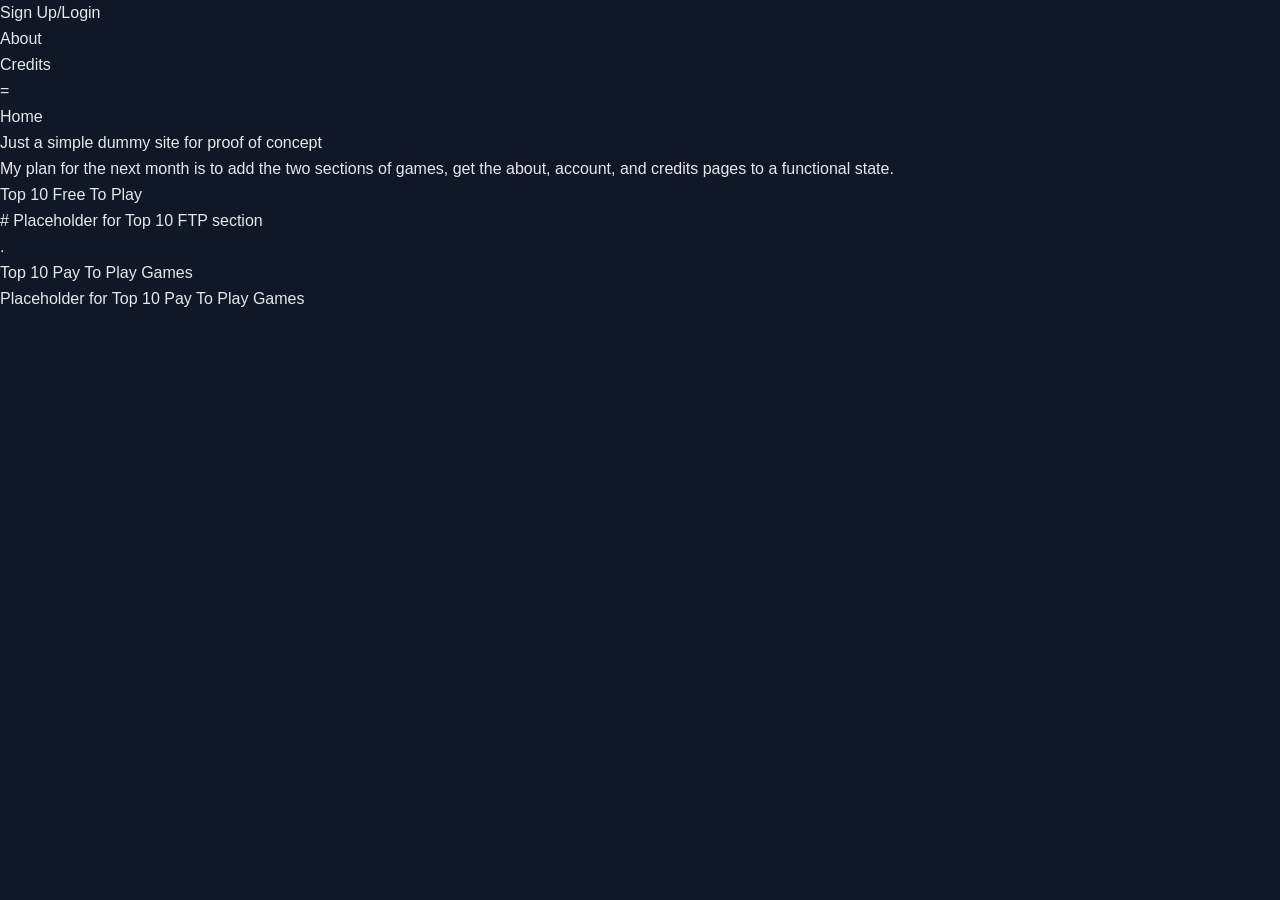
==== commit fbd5ec52: "Recent uploads from my Local Folder" ====
--- a/index.html
+++ b/index.html
@@ -1,52 +1,74 @@
 <!DOCTYPE html>
 <html lang="en">
 <head>
-  <title>GamesPulse Capstone | Most Played Games of 2025</title>
-  <meta name="viewport" content="width=device-width, initial-scale=1">
-  <link href="output.css" rel="stylesheet">
+    <title>Gamespulse Capstone</title>
+    <meta name="viewport" content="width=device-width, initial-scale=1">
+    <style>
+        @import url('https://fonts.googleapis.com/css2?family=BBH+Sans+Bogle&family=Oswald&display=swap');
+    </style>
+    <link href="output.css" rel="stylesheet">
 </head>
-<body style="font-family: Arial, Helvetica, sans-serif;" class="bg-gray-900 text-gray-200 leading-relaxed">
 
-  <header class="bg-gray-800 border-b border-gray-700">
-    <div class="max-w-6xl mx-auto flex flex-wrap items-center justify-between gap-4 p-4">
-      <a href="index.html" aria-label="GamesPulse home" class="text-2xl font-bold tracking-wide text-gray-50 focus:outline-none focus:ring-2 focus:ring-sky-300">Games<span class="text-sky-300">Pulse</span></a>
-      <nav id="nav-list" aria-label="Main">
-        <ul class="flex flex-wrap gap-3">
-          <li><a href="about.html" class="inline-block bg-gray-700 hover:bg-gray-600 text-gray-50 font-bold px-4 py-2 focus:outline-none focus:ring-2 focus:ring-sky-300">About</a></li>
-          <li><a href="credits.html" class="inline-block bg-gray-700 hover:bg-gray-600 text-gray-50 font-bold px-4 py-2 focus:outline-none focus:ring-2 focus:ring-sky-300">Credits</a></li>
-          <li><a href="account.html" class="inline-block bg-indigo-500 hover:bg-indigo-400 text-white font-bold px-4 py-2 focus:outline-none focus:ring-2 focus:ring-sky-300">Sign In</a></li>
-        </ul>
-      </nav>
-    </div>
-  </header>
+<body class="bg-gray-900 text-gray-200 leading-relaxed">
+    <header>
+        <nav id="nav-list">
+            <ul>
+                <li><a href="account.html">Sign Up/Login</a></li>
+                <li><a href="about.html">About</a></li>
+                <li><a href="credits.html">Credits</a></li>
+            </ul>
+        </nav>
+        <button type="button" onclick="toggleMenu(event)">=</button>
+    </header>
+    <section class="hero" aria-label="Intro hero">
+        <div class="hero-content">
+            <h1>Home</h1>
+            <p class="subtitle">Just a simple dummy site for proof of concept</p>
+        </div>
+    
+        <h2>
 
-  <main class="max-w-6xl mx-auto p-6 space-y-8">
-    <div class="space-y-1">
-      <h1 class="text-4xl font-bold text-gray-50">Most Played Games of 2025</h1>
-      <p id="collected" class="text-sm text-gray-300"></p>
-    </div>
+          My plan for the next month is to add the two sections of games, get the about, account, and credits pages to a functional state.
 
-    <div class="grid gap-6 md:grid-cols-2 items-start">
+        </h2>
+         
 
-      <!-- PAY TO PLAY (left) -->
-      <section aria-labelledby="paid-heading" class="bg-indigo-950/60 border-2 border-indigo-400 p-5">
-        <h2 id="paid-heading" class="text-3xl font-bold text-indigo-200 mb-4">Pay to Play</h2>
-        <ol id="paid-list" class="list-decimal pl-6 divide-y divide-indigo-400/30">
-          <li class="py-2">Loading...</li>
-        </ol>
-      </section>
+        <h2>
+            Top 10 Free To Play
+        </h2>
+        
+        # Placeholder for Top 10 FTP section
+            
+            <figcaption>.</figcaption>
+        </figure>
 
-      <!-- FREE TO PLAY (right) -->
-      <section aria-labelledby="free-heading" class="bg-emerald-950/60 border-2 border-emerald-400 p-5">
-        <h2 id="free-heading" class="text-3xl font-bold text-emerald-200 mb-4">Free to Play</h2>
-        <ol id="free-list" class="list-decimal pl-6 divide-y divide-emerald-400/30">
-          <li class="py-2">Loading...</li>
-        </ol>
-      </section>
+        <p>
+           
+        </p>
 
-    </div>
-  </main>
+        </p>
+    </section>
+    <section>
+        <h2>
+         Top 10 Pay To Play Games
+        </h2>
+        <h2>
+           Placeholder for Top 10 Pay To Play Games
+        </h2>
 
-  <script src="games.js"></script>
+        </p>
+    </section>
+    <section id="desktop-section">
+        <h2>
+          
+        <h2>
+          
+        </h2>  
+          
+      
+          
+        </p>
+    </section>
+    <script src="script.js"></script>
 </body>
 </html>
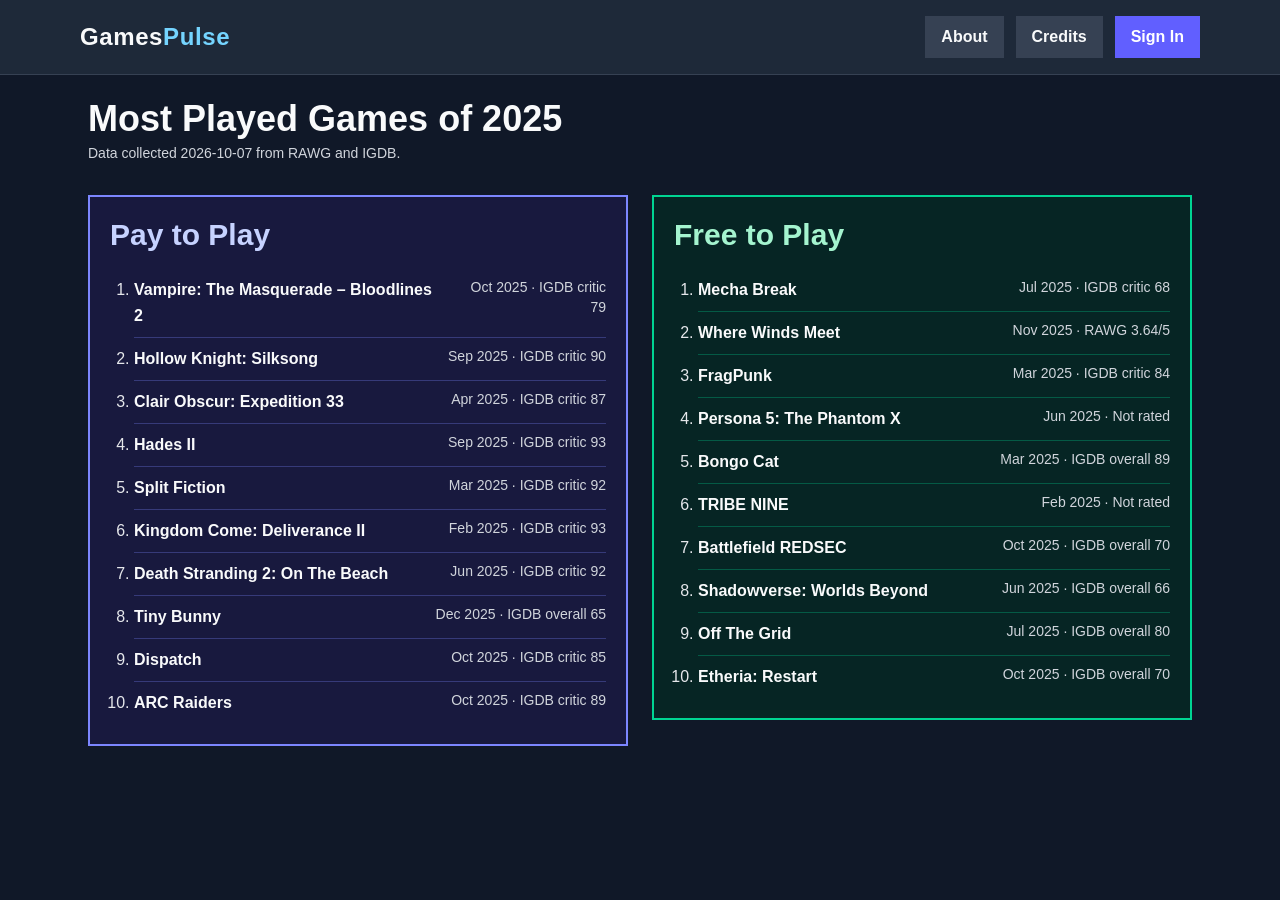
==== commit a9ab7c00: "Will it upload?" ====
--- a/index.html
+++ b/index.html
@@ -1,74 +1,52 @@
 <!DOCTYPE html>
 <html lang="en">
 <head>
-    <title>Gamespulse Capstone</title>
-    <meta name="viewport" content="width=device-width, initial-scale=1">
-    <style>
-        @import url('https://fonts.googleapis.com/css2?family=BBH+Sans+Bogle&family=Oswald&display=swap');
-    </style>
-    <link href="output.css" rel="stylesheet">
+  <title>GamesPulse Capstone | Most Played Games of 2025</title>
+  <meta name="viewport" content="width=device-width, initial-scale=1">
+  <link href="output.css" rel="stylesheet">
 </head>
+<body style="font-family: Arial, Helvetica, sans-serif;" class="bg-gray-900 text-gray-200 leading-relaxed">
 
-<body class="bg-gray-900 text-gray-200 leading-relaxed">
-    <header>
-        <nav id="nav-list">
-            <ul>
-                <li><a href="account.html">Sign Up/Login</a></li>
-                <li><a href="about.html">About</a></li>
-                <li><a href="credits.html">Credits</a></li>
-            </ul>
-        </nav>
-        <button type="button" onclick="toggleMenu(event)">=</button>
-    </header>
-    <section class="hero" aria-label="Intro hero">
-        <div class="hero-content">
-            <h1>Home</h1>
-            <p class="subtitle">Just a simple dummy site for proof of concept</p>
-        </div>
-    
-        <h2>
+  <header class="bg-gray-800 border-b border-gray-700">
+    <div class="max-w-6xl mx-auto flex flex-wrap items-center justify-between gap-4 p-4">
+      <a href="index.html" aria-label="GamesPulse home" class="text-2xl font-bold tracking-wide text-gray-50 focus:outline-none focus:ring-2 focus:ring-sky-300">Games<span class="text-sky-300">Pulse</span></a>
+      <nav id="nav-list" aria-label="Main">
+        <ul class="flex flex-wrap gap-3">
+          <li><a href="about.html" class="inline-block bg-gray-700 hover:bg-gray-600 text-gray-50 font-bold px-4 py-2 focus:outline-none focus:ring-2 focus:ring-sky-300">About</a></li>
+          <li><a href="credits.html" class="inline-block bg-gray-700 hover:bg-gray-600 text-gray-50 font-bold px-4 py-2 focus:outline-none focus:ring-2 focus:ring-sky-300">Credits</a></li>
+          <li><a href="account.html" class="inline-block bg-indigo-500 hover:bg-indigo-400 text-white font-bold px-4 py-2 focus:outline-none focus:ring-2 focus:ring-sky-300">Sign In</a></li>
+        </ul>
+      </nav>
+    </div>
+  </header>
 
-          My plan for the next month is to add the two sections of games, get the about, account, and credits pages to a functional state.
+  <main class="max-w-6xl mx-auto p-6 space-y-8">
+    <div class="space-y-1">
+      <h1 class="text-4xl font-bold text-gray-50">Most Played Games of 2025</h1>
+      <p id="collected" class="text-sm text-gray-300"></p>
+    </div>
 
-        </h2>
-         
+    <div class="grid gap-6 md:grid-cols-2 items-start">
 
-        <h2>
-            Top 10 Free To Play
-        </h2>
-        
-        # Placeholder for Top 10 FTP section
-            
-            <figcaption>.</figcaption>
-        </figure>
+      <!-- PAY TO PLAY (left) -->
+      <section aria-labelledby="paid-heading" class="bg-indigo-950/60 border-2 border-indigo-400 p-5">
+        <h2 id="paid-heading" class="text-3xl font-bold text-indigo-200 mb-4">Pay to Play</h2>
+        <ol id="paid-list" class="list-decimal pl-6 divide-y divide-indigo-400/30">
+          <li class="py-2">Loading...</li>
+        </ol>
+      </section>
 
-        <p>
-           
-        </p>
+      <!-- FREE TO PLAY (right) -->
+      <section aria-labelledby="free-heading" class="bg-emerald-950/60 border-2 border-emerald-400 p-5">
+        <h2 id="free-heading" class="text-3xl font-bold text-emerald-200 mb-4">Free to Play</h2>
+        <ol id="free-list" class="list-decimal pl-6 divide-y divide-emerald-400/30">
+          <li class="py-2">Loading...</li>
+        </ol>
+      </section>
 
-        </p>
-    </section>
-    <section>
-        <h2>
-         Top 10 Pay To Play Games
-        </h2>
-        <h2>
-           Placeholder for Top 10 Pay To Play Games
-        </h2>
+    </div>
+  </main>
 
-        </p>
-    </section>
-    <section id="desktop-section">
-        <h2>
-          
-        <h2>
-          
-        </h2>  
-          
-      
-          
-        </p>
-    </section>
-    <script src="script.js"></script>
+  <script src="games.js"></script>
 </body>
 </html>
